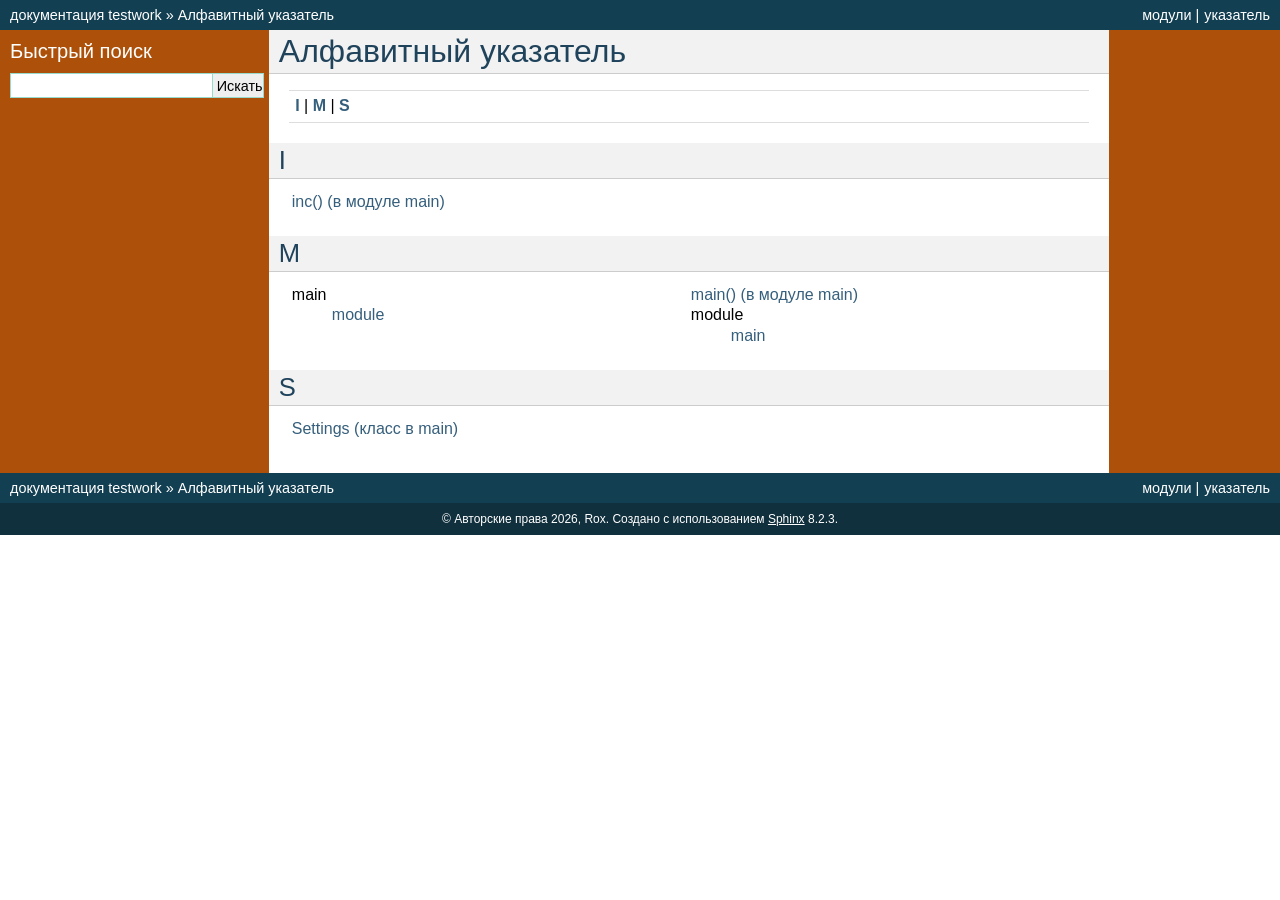
==== doc/genindex.html @ 7be099ea "Добавлено документация" ====
<!DOCTYPE html>

<html lang="ru" data-content_root="./">
  <head>
    <meta charset="utf-8" />
    <meta name="viewport" content="width=device-width, initial-scale=1.0" />
    <title>Алфавитный указатель &#8212; документация testwork </title>
    <link rel="stylesheet" type="text/css" href="_static/pygments.css?v=03e43079" />
    <link rel="stylesheet" type="text/css" href="_static/classic.css?v=03c9bcbe" />
    
    <script src="_static/documentation_options.js?v=372fde1a"></script>
    <script src="_static/doctools.js?v=9bcbadda"></script>
    <script src="_static/sphinx_highlight.js?v=dc90522c"></script>
    <script src="_static/translations.js?v=cd1d70c9"></script>
    
    <link rel="index" title="Алфавитный указатель" href="#" />
    <link rel="search" title="Поиск" href="search.html" /> 
  </head><body>
    <div class="related" role="navigation" aria-label="Related">
      <h3>Навигация</h3>
      <ul>
        <li class="right" style="margin-right: 10px">
          <a href="#" title="Алфавитный указатель"
             accesskey="I">указатель</a></li>
        <li class="right" >
          <a href="py-modindex.html" title="Содержание модулей Python"
             >модули</a> |</li>
        <li class="nav-item nav-item-0"><a href="index.html">документация testwork </a> &#187;</li>
        <li class="nav-item nav-item-this"><a href="">Алфавитный указатель</a></li> 
      </ul>
    </div>  

    <div class="document">
      <div class="documentwrapper">
        <div class="bodywrapper">
          <div class="body" role="main">
            

<h1 id="index">Алфавитный указатель</h1>

<div class="genindex-jumpbox">
 <a href="#I"><strong>I</strong></a>
 | <a href="#M"><strong>M</strong></a>
 | <a href="#S"><strong>S</strong></a>
 
</div>
<h2 id="I">I</h2>
<table style="width: 100%" class="indextable genindextable"><tr>
  <td style="width: 33%; vertical-align: top;"><ul>
      <li><a href="main.html#main.inc">inc() (в модуле main)</a>
</li>
  </ul></td>
</tr></table>

<h2 id="M">M</h2>
<table style="width: 100%" class="indextable genindextable"><tr>
  <td style="width: 33%; vertical-align: top;"><ul>
      <li>
    main

      <ul>
        <li><a href="main.html#module-main">module</a>
</li>
      </ul></li>
  </ul></td>
  <td style="width: 33%; vertical-align: top;"><ul>
      <li><a href="main.html#main.main">main() (в модуле main)</a>
</li>
      <li>
    module

      <ul>
        <li><a href="main.html#module-main">main</a>
</li>
      </ul></li>
  </ul></td>
</tr></table>

<h2 id="S">S</h2>
<table style="width: 100%" class="indextable genindextable"><tr>
  <td style="width: 33%; vertical-align: top;"><ul>
      <li><a href="main.html#main.Settings">Settings (класс в main)</a>
</li>
  </ul></td>
</tr></table>



            <div class="clearer"></div>
          </div>
        </div>
      </div>
      <div class="sphinxsidebar" role="navigation" aria-label="Main">
        <div class="sphinxsidebarwrapper">
<search id="searchbox" style="display: none" role="search">
  <h3 id="searchlabel">Быстрый поиск</h3>
    <div class="searchformwrapper">
    <form class="search" action="search.html" method="get">
      <input type="text" name="q" aria-labelledby="searchlabel" autocomplete="off" autocorrect="off" autocapitalize="off" spellcheck="false"/>
      <input type="submit" value="Искать" />
    </form>
    </div>
</search>
<script>document.getElementById('searchbox').style.display = "block"</script>
        </div>
      </div>
      <div class="clearer"></div>
    </div>
    <div class="related" role="navigation" aria-label="Related">
      <h3>Навигация</h3>
      <ul>
        <li class="right" style="margin-right: 10px">
          <a href="#" title="Алфавитный указатель"
             >указатель</a></li>
        <li class="right" >
          <a href="py-modindex.html" title="Содержание модулей Python"
             >модули</a> |</li>
        <li class="nav-item nav-item-0"><a href="index.html">документация testwork </a> &#187;</li>
        <li class="nav-item nav-item-this"><a href="">Алфавитный указатель</a></li> 
      </ul>
    </div>
    <div class="footer" role="contentinfo">
    &#169; Авторские права 2026, Rox.
      Создано с использованием <a href="https://www.sphinx-doc.org/">Sphinx</a> 8.2.3.
    </div>
  </body>
</html>
---- doc/_static/pygments.css ----
pre { line-height: 125%; }
td.linenos .normal { color: inherit; background-color: transparent; padding-left: 5px; padding-right: 5px; }
span.linenos { color: inherit; background-color: transparent; padding-left: 5px; padding-right: 5px; }
td.linenos .special { color: #000000; background-color: #ffffc0; padding-left: 5px; padding-right: 5px; }
span.linenos.special { color: #000000; background-color: #ffffc0; padding-left: 5px; padding-right: 5px; }
.highlight .hll { background-color: #ffffcc }
.highlight { background: #eeffcc; }
.highlight .c { color: #408090; font-style: italic } /* Comment */
.highlight .err { border: 1px solid #F00 } /* Error */
.highlight .k { color: #007020; font-weight: bold } /* Keyword */
.highlight .o { color: #666 } /* Operator */
.highlight .ch { color: #408090; font-style: italic } /* Comment.Hashbang */
.highlight .cm { color: #408090; font-style: italic } /* Comment.Multiline */
.highlight .cp { color: #007020 } /* Comment.Preproc */
.highlight .cpf { color: #408090; font-style: italic } /* Comment.PreprocFile */
.highlight .c1 { color: #408090; font-style: italic } /* Comment.Single */
.highlight .cs { color: #408090; background-color: #FFF0F0 } /* Comment.Special */
.highlight .gd { color: #A00000 } /* Generic.Deleted */
.highlight .ge { font-style: italic } /* Generic.Emph */
.highlight .ges { font-weight: bold; font-style: italic } /* Generic.EmphStrong */
.highlight .gr { color: #F00 } /* Generic.Error */
.highlight .gh { color: #000080; font-weight: bold } /* Generic.Heading */
.highlight .gi { color: #00A000 } /* Generic.Inserted */
.highlight .go { color: #333 } /* Generic.Output */
.highlight .gp { color: #C65D09; font-weight: bold } /* Generic.Prompt */
.highlight .gs { font-weight: bold } /* Generic.Strong */
.highlight .gu { color: #800080; font-weight: bold } /* Generic.Subheading */
.highlight .gt { color: #04D } /* Generic.Traceback */
.highlight .kc { color: #007020; font-weight: bold } /* Keyword.Constant */
.highlight .kd { color: #007020; font-weight: bold } /* Keyword.Declaration */
.highlight .kn { color: #007020; font-weight: bold } /* Keyword.Namespace */
.highlight .kp { color: #007020 } /* Keyword.Pseudo */
.highlight .kr { color: #007020; font-weight: bold } /* Keyword.Reserved */
.highlight .kt { color: #902000 } /* Keyword.Type */
.highlight .m { color: #208050 } /* Literal.Number */
.highlight .s { color: #4070A0 } /* Literal.String */
.highlight .na { color: #4070A0 } /* Name.Attribute */
.highlight .nb { color: #007020 } /* Name.Builtin */
.highlight .nc { color: #0E84B5; font-weight: bold } /* Name.Class */
.highlight .no { color: #60ADD5 } /* Name.Constant */
.highlight .nd { color: #555; font-weight: bold } /* Name.Decorator */
.highlight .ni { color: #D55537; font-weight: bold } /* Name.Entity */
.highlight .ne { color: #007020 } /* Name.Exception */
.highlight .nf { color: #06287E } /* Name.Function */
.highlight .nl { color: #002070; font-weight: bold } /* Name.Label */
.highlight .nn { color: #0E84B5; font-weight: bold } /* Name.Namespace */
.highlight .nt { color: #062873; font-weight: bold } /* Name.Tag */
.highlight .nv { color: #BB60D5 } /* Name.Variable */
.highlight .ow { color: #007020; font-weight: bold } /* Operator.Word */
.highlight .w { color: #BBB } /* Text.Whitespace */
.highlight .mb { color: #208050 } /* Literal.Number.Bin */
.highlight .mf { color: #208050 } /* Literal.Number.Float */
.highlight .mh { color: #208050 } /* Literal.Number.Hex */
.highlight .mi { color: #208050 } /* Literal.Number.Integer */
.highlight .mo { color: #208050 } /* Literal.Number.Oct */
.highlight .sa { color: #4070A0 } /* Literal.String.Affix */
.highlight .sb { color: #4070A0 } /* Literal.String.Backtick */
.highlight .sc { color: #4070A0 } /* Literal.String.Char */
.highlight .dl { color: #4070A0 } /* Literal.String.Delimiter */
.highlight .sd { color: #4070A0; font-style: italic } /* Literal.String.Doc */
.highlight .s2 { color: #4070A0 } /* Literal.String.Double */
.highlight .se { color: #4070A0; font-weight: bold } /* Literal.String.Escape */
.highlight .sh { color: #4070A0 } /* Literal.String.Heredoc */
.highlight .si { color: #70A0D0; font-style: italic } /* Literal.String.Interpol */
.highlight .sx { color: #C65D09 } /* Literal.String.Other */
.highlight .sr { color: #235388 } /* Literal.String.Regex */
.highlight .s1 { color: #4070A0 } /* Literal.String.Single */
.highlight .ss { color: #517918 } /* Literal.String.Symbol */
.highlight .bp { color: #007020 } /* Name.Builtin.Pseudo */
.highlight .fm { color: #06287E } /* Name.Function.Magic */
.highlight .vc { color: #BB60D5 } /* Name.Variable.Class */
.highlight .vg { color: #BB60D5 } /* Name.Variable.Global */
.highlight .vi { color: #BB60D5 } /* Name.Variable.Instance */
.highlight .vm { color: #BB60D5 } /* Name.Variable.Magic */
.highlight .il { color: #208050 } /* Literal.Number.Integer.Long */
---- doc/_static/classic.css ----
/*
 * Sphinx stylesheet -- classic theme.
 */

@import url("basic.css");

/* -- page layout ----------------------------------------------------------- */

html {
    /* CSS hack for macOS's scrollbar (see #1125) */
    background-color: #FFFFFF;
}

body {
    font-family: sans-serif;
    font-size: 100%;
    background-color: #11303d;
    color: #000;
    margin: 0;
    padding: 0;
}

div.document {
    display: flex;
    background-color: #ad510a;
}

div.documentwrapper {
    float: left;
    width: 100%;
}

div.bodywrapper {
    margin: 0 0 0 21%;
}

div.body {
    background-color: #ffffff;
    color: #000000;
    padding: 0 20px 30px 20px;
}

div.footer {
    color: #ffffff;
    width: 100%;
    padding: 9px 0 9px 0;
    text-align: center;
    font-size: 75%;
}

div.footer a {
    color: #ffffff;
    text-decoration: underline;
}

div.related {
    background-color: #133f52;
    line-height: 30px;
    color: #ffffff;
}

div.related a {
    color: #ffffff;
}

div.sphinxsidebar {
}

div.sphinxsidebar h3 {
    font-family: 'Trebuchet MS', sans-serif;
    color: #ffffff;
    font-size: 1.4em;
    font-weight: normal;
    margin: 0;
    padding: 0;
}

div.sphinxsidebar h3 a {
    color: #ffffff;
}

div.sphinxsidebar h4 {
    font-family: 'Trebuchet MS', sans-serif;
    color: #ffffff;
    font-size: 1.3em;
    font-weight: normal;
    margin: 5px 0 0 0;
    padding: 0;
}

div.sphinxsidebar p {
    color: #ffffff;
}

div.sphinxsidebar p.topless {
    margin: 5px 10px 10px 10px;
}

div.sphinxsidebar ul {
    margin: 10px;
    padding: 0;
    color: #ffffff;
}

div.sphinxsidebar a {
    color: #98dbcc;
}

div.sphinxsidebar input {
    border: 1px solid #98dbcc;
    font-family: sans-serif;
    font-size: 1em;
}



/* -- hyperlink styles ------------------------------------------------------ */

a {
    color: #355f7c;
    text-decoration: none;
}

a:visited {
    color: #551a8b;
    text-decoration: none;
}

a:hover {
    text-decoration: underline;
}



/* -- body styles ----------------------------------------------------------- */

div.body h1,
div.body h2,
div.body h3,
div.body h4,
div.body h5,
div.body h6 {
    font-family: 'Trebuchet MS', sans-serif;
    background-color: #f2f2f2;
    font-weight: normal;
    color: #20435c;
    border-bottom: 1px solid #ccc;
    margin: 20px -20px 10px -20px;
    padding: 3px 0 3px 10px;
}

div.body h1 { margin-top: 0; font-size: 200%; }
div.body h2 { font-size: 160%; }
div.body h3 { font-size: 140%; }
div.body h4 { font-size: 120%; }
div.body h5 { font-size: 110%; }
div.body h6 { font-size: 100%; }

a.headerlink {
    color: #c60f0f;
    font-size: 0.8em;
    padding: 0 4px 0 4px;
    text-decoration: none;
}

a.headerlink:hover {
    background-color: #c60f0f;
    color: white;
}

div.body p, div.body dd, div.body li, div.body blockquote {
    text-align: justify;
    line-height: 130%;
}

div.admonition p.admonition-title + p {
    display: inline;
}

div.admonition p {
    margin-bottom: 5px;
}

div.admonition pre {
    margin-bottom: 5px;
}

div.admonition ul, div.admonition ol {
    margin-bottom: 5px;
}

div.note {
    background-color: #eee;
    border: 1px solid #ccc;
}

div.seealso {
    background-color: #ffc;
    border: 1px solid #ff6;
}

nav.contents,
aside.topic,
div.topic {
    background-color: #eee;
}

div.warning {
    background-color: #ffe4e4;
    border: 1px solid #f66;
}

p.admonition-title {
    display: inline;
}

p.admonition-title:after {
    content: ":";
}

pre {
    padding: 5px;
    background-color: unset;
    color: unset;
    line-height: 120%;
    border: 1px solid #ac9;
    border-left: none;
    border-right: none;
}

code {
    background-color: #ecf0f3;
    padding: 0 1px 0 1px;
    font-size: 0.95em;
}

th, dl.field-list > dt {
    background-color: #ede;
}

.warning code {
    background: #efc2c2;
}

.note code {
    background: #d6d6d6;
}

.viewcode-back {
    font-family: sans-serif;
}

div.viewcode-block:target {
    background-color: #f4debf;
    border-top: 1px solid #ac9;
    border-bottom: 1px solid #ac9;
}

div.code-block-caption {
    color: #efefef;
    background-color: #1c4e63;
}
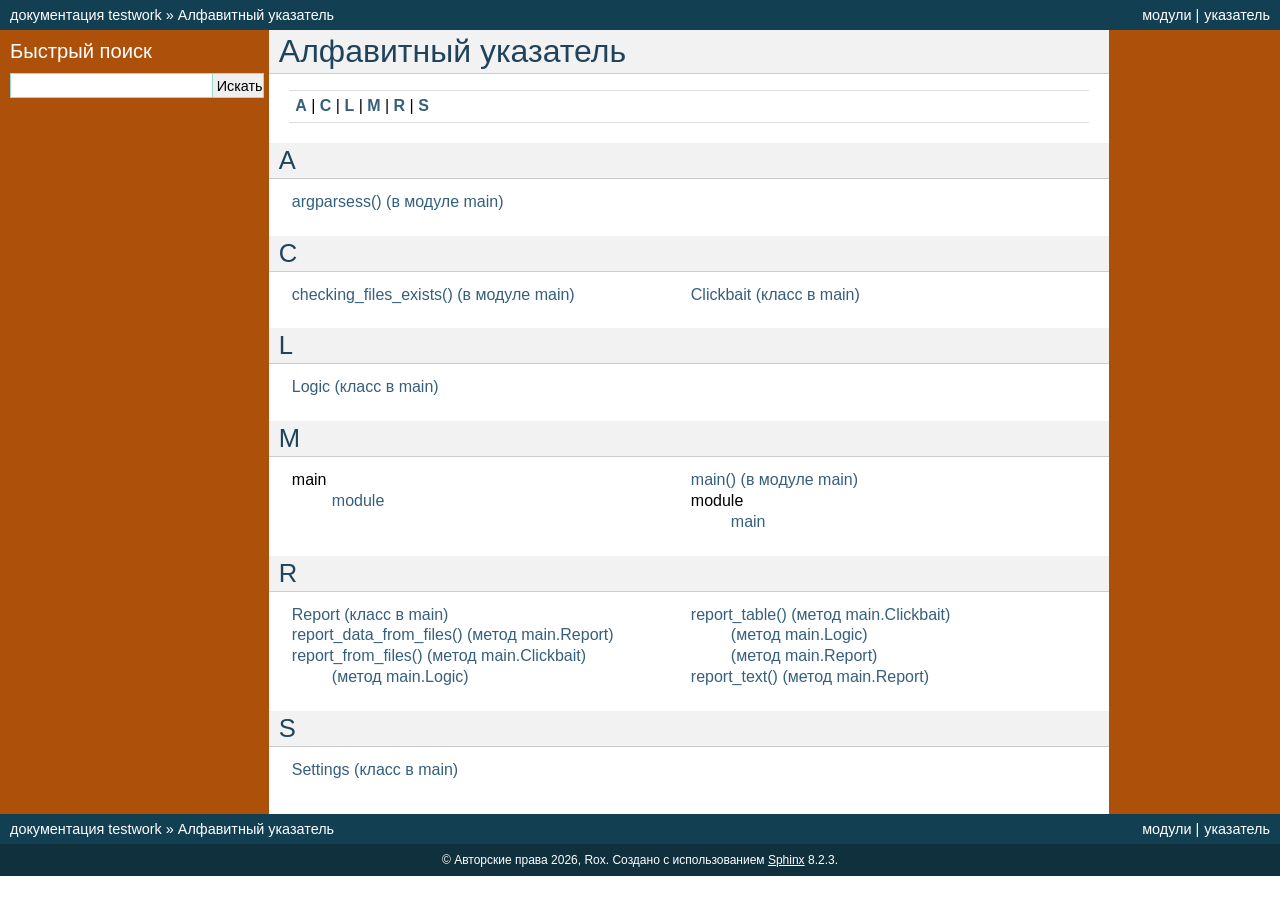
==== commit 9a2343fa: "документация" ====
--- a/doc/genindex.html
+++ b/doc/genindex.html
@@ -39,15 +39,38 @@
 <h1 id="index">Алфавитный указатель</h1>
 
 <div class="genindex-jumpbox">
- <a href="#I"><strong>I</strong></a>
+ <a href="#A"><strong>A</strong></a>
+ | <a href="#C"><strong>C</strong></a>
+ | <a href="#L"><strong>L</strong></a>
  | <a href="#M"><strong>M</strong></a>
+ | <a href="#R"><strong>R</strong></a>
  | <a href="#S"><strong>S</strong></a>
  
 </div>
-<h2 id="I">I</h2>
+<h2 id="A">A</h2>
 <table style="width: 100%" class="indextable genindextable"><tr>
   <td style="width: 33%; vertical-align: top;"><ul>
-      <li><a href="main.html#main.inc">inc() (в модуле main)</a>
+      <li><a href="main.html#main.argparsess">argparsess() (в модуле main)</a>
+</li>
+  </ul></td>
+</tr></table>
+
+<h2 id="C">C</h2>
+<table style="width: 100%" class="indextable genindextable"><tr>
+  <td style="width: 33%; vertical-align: top;"><ul>
+      <li><a href="main.html#main.checking_files_exists">checking_files_exists() (в модуле main)</a>
+</li>
+  </ul></td>
+  <td style="width: 33%; vertical-align: top;"><ul>
+      <li><a href="main.html#main.Clickbait">Clickbait (класс в main)</a>
+</li>
+  </ul></td>
+</tr></table>
+
+<h2 id="L">L</h2>
+<table style="width: 100%" class="indextable genindextable"><tr>
+  <td style="width: 33%; vertical-align: top;"><ul>
+      <li><a href="main.html#main.Logic">Logic (класс в main)</a>
 </li>
   </ul></td>
 </tr></table>
@@ -73,6 +96,34 @@
         <li><a href="main.html#module-main">main</a>
 </li>
       </ul></li>
+  </ul></td>
+</tr></table>
+
+<h2 id="R">R</h2>
+<table style="width: 100%" class="indextable genindextable"><tr>
+  <td style="width: 33%; vertical-align: top;"><ul>
+      <li><a href="main.html#main.Report">Report (класс в main)</a>
+</li>
+      <li><a href="main.html#main.Report.report_data_from_files">report_data_from_files() (метод main.Report)</a>
+</li>
+      <li><a href="main.html#main.Clickbait.report_from_files">report_from_files() (метод main.Clickbait)</a>
+
+      <ul>
+        <li><a href="main.html#main.Logic.report_from_files">(метод main.Logic)</a>
+</li>
+      </ul></li>
+  </ul></td>
+  <td style="width: 33%; vertical-align: top;"><ul>
+      <li><a href="main.html#main.Clickbait.report_table">report_table() (метод main.Clickbait)</a>
+
+      <ul>
+        <li><a href="main.html#main.Logic.report_table">(метод main.Logic)</a>
+</li>
+        <li><a href="main.html#main.Report.report_table">(метод main.Report)</a>
+</li>
+      </ul></li>
+      <li><a href="main.html#main.Report.report_text">report_text() (метод main.Report)</a>
+</li>
   </ul></td>
 </tr></table>
 
